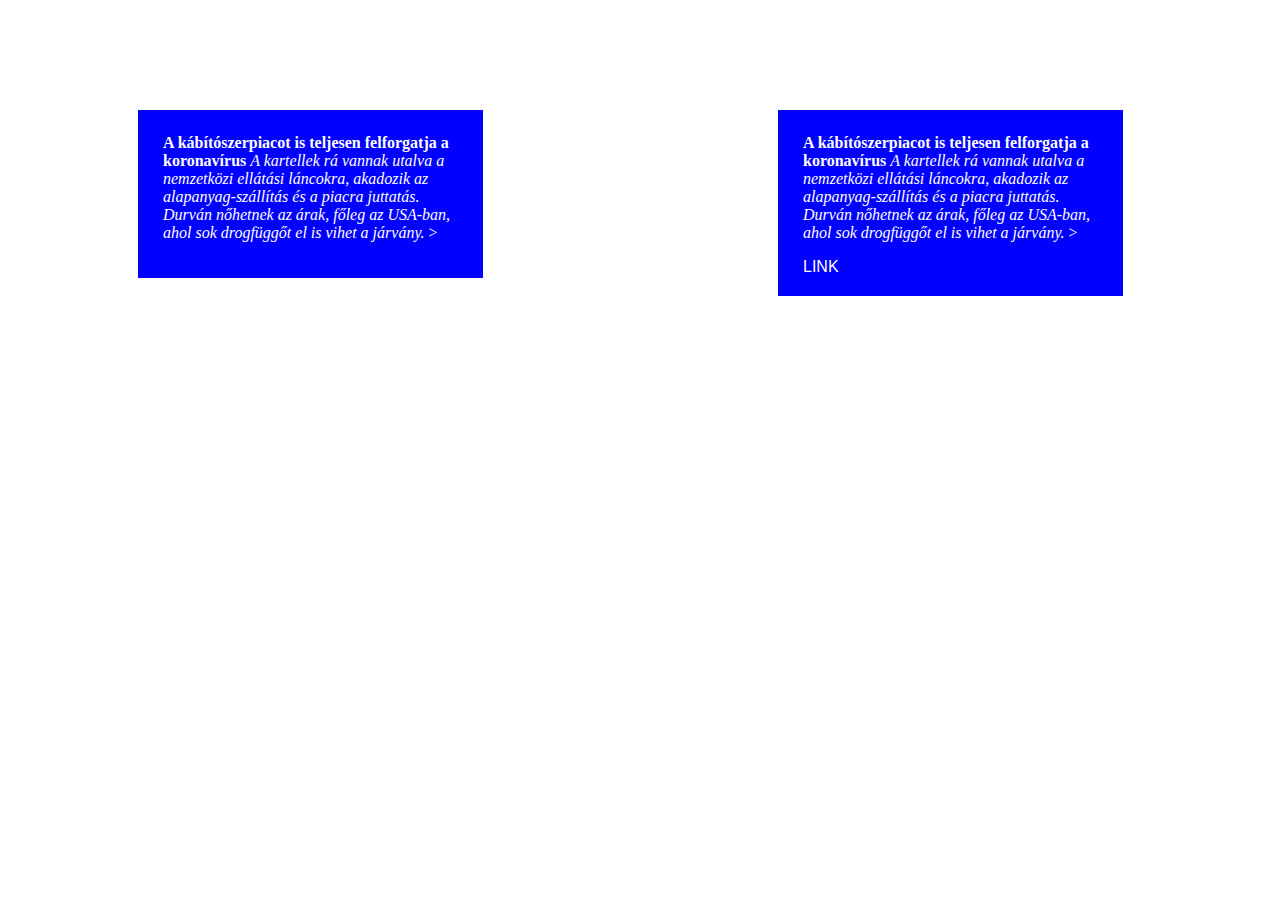
==== index.html @ 7a44e089 "Add files via upload" ====
<!doctype>
<html>
    
    <head>
    <title> MD </title>
    <meta charset="UTF8">
    <meta name="description" content="...">
    <meta name="keywords" content="...">
    <meta name="author" content="...">
    <meta name="viewport" content="width=device-width, initial-scale=1.0">

    <base href="http://e-bookmark.org" target="_blank">

    <!--css-->
    <style
           type="text/css">
        body{
            margin: 0px;
        }
    
        .box{
            width: 300px;
            background-color: #00F;
            color: white;
            padding: 3px 20px 20px 25px;
            margin: 10px;
            cursor: default;
            transition: all 1s;
            position: absolute;
        }
        
        .color{
            background-color: red;
        }
        .size{
            width: 400px;
        }
        .b1{
            top: 100px;
            left: 10%;
    
        }
        .b2{
            top: 100px;
            left: 60%;
        }
        
        .box:hover{
            background-color: red;
            padding-bottom: 20 px;
            transition: all 1s;
        
        }
        
        h1 {
            font-family: sans-serif;
        }
        /*----------------------------------------------------*/
        
        a:link{
            font-family: sans-serif;
            color: white;
            text-decoration: none;
            
        }
        a:hover{
            text-decoration: underline;
            
        }
        a:visited{
            color: white;
            text-decoration: none;
            
        }
        a:active{
            color: white;
            text-decoration: none;      
            
        }
        
        /*-------------------------------------------------------*/
        
        @media screen and (max-width:800px){
            .box{
                position: relative;
                left: 0px;
                width: 100%; calc (100% - 65px);
                font-size: 1.5em;
            }
        }
        }
    </style>

    <!--js-->
    <script type="text/javascript">

    </script>

</head>
<!--   ///////   -->
<body>
    <div class="box b1">
        <h1 HAHÓ></h1>
        <p> <b>A kábítószerpiacot is teljesen felforgatja a koronavírus</b>


        <i>A kartellek rá vannak utalva a nemzetközi ellátási láncokra, akadozik az alapanyag-szállítás és a piacra juttatás. Durván nőhetnek az árak, főleg az USA-ban, ahol sok drogfüggőt el is vihet a járvány.</i> ></p>
    </div>
    
    <div class="box b2" >
        <h1 HAHÓ></h1>
        <p> <b>A kábítószerpiacot is teljesen felforgatja a koronavírus</b>


        <i>A kartellek rá vannak utalva a nemzetközi ellátási láncokra, akadozik az alapanyag-szállítás és a piacra juttatás. Durván nőhetnek az árak, főleg az USA-ban, ahol sok drogfüggőt el is vihet a járvány.</i> ></p>
        <a href="https://www.google.com/" target="_blank">LINK</a>
    </div>
    
</body></html>
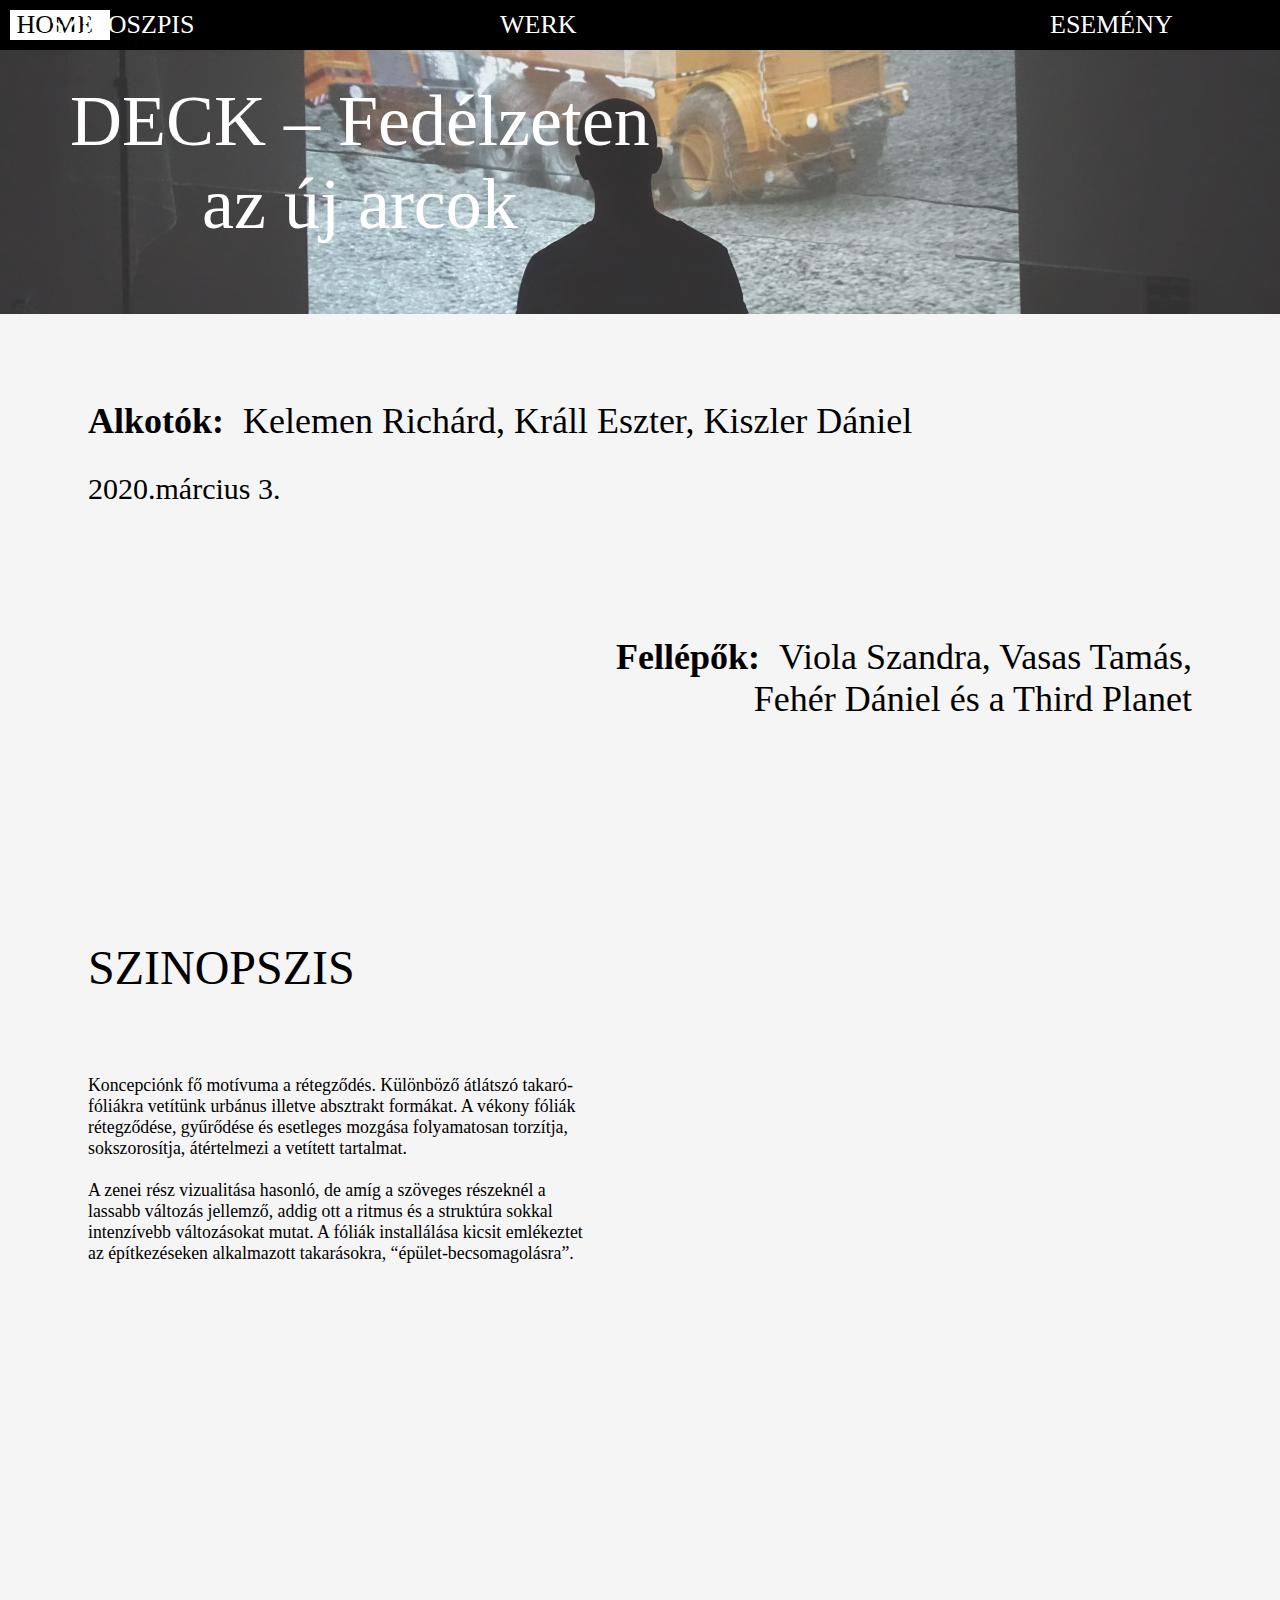
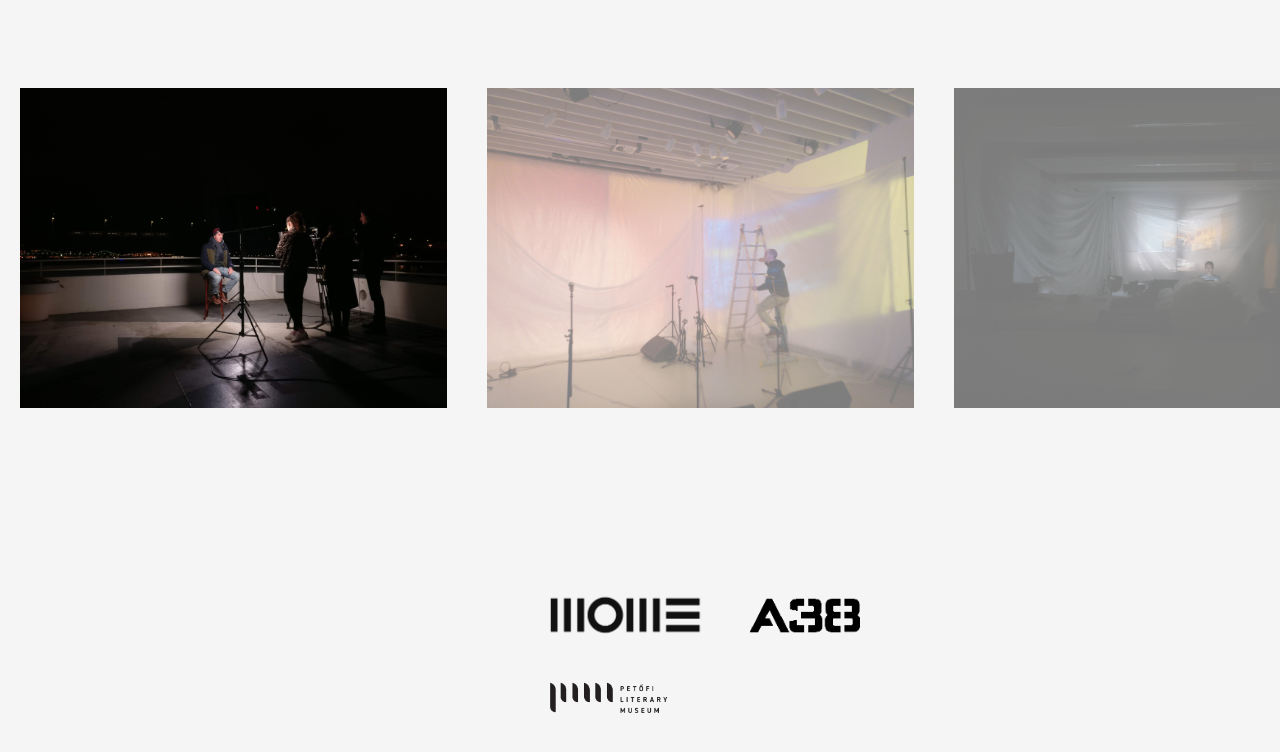
==== commit 91ed9dfa: "Add files via upload" ====
--- a/index.html
+++ b/index.html
@@ -1,119 +1,217 @@
 <!doctype>
 <html>
-    
-    <head>
+
+<!-- /////////////////////// -->
+
+<head>
     <title> MD </title>
-    <meta charset="UTF8">
+    <meta charset="utf-8">
     <meta name="description" content="...">
     <meta name="keywords" content="...">
     <meta name="author" content="...">
     <meta name="viewport" content="width=device-width, initial-scale=1.0">
 
-    <base href="http://e-bookmark.org" target="_blank">
-
+    <link href="https://fonts.googleapis.com/css?family=Montserrat:400,700&display=swap&subset=latin-ext" rel="stylesheet">
+
+    <link href="vegleges_design.css" rel="stylesheet" type="text/css">
     <!--css-->
-    <style
-           type="text/css">
-        body{
+
+    <link rel="stylesheet" type="text/css" href="slick/slick.css" />
+    <link rel="stylesheet" type="text/css" href="slick/slick-theme.css" />
+
+    <style type="text/css">
+        body {
             margin: 0px;
-        }
-    
-        .box{
-            width: 300px;
-            background-color: #00F;
-            color: white;
-            padding: 3px 20px 20px 25px;
-            margin: 10px;
-            cursor: default;
-            transition: all 1s;
-            position: absolute;
-        }
-        
-        .color{
-            background-color: red;
-        }
-        .size{
-            width: 400px;
-        }
-        .b1{
-            top: 100px;
-            left: 10%;
-    
-        }
-        .b2{
-            top: 100px;
-            left: 60%;
-        }
-        
-        .box:hover{
-            background-color: red;
-            padding-bottom: 20 px;
-            transition: all 1s;
-        
-        }
-        
-        h1 {
-            font-family: sans-serif;
-        }
-        /*----------------------------------------------------*/
-        
-        a:link{
-            font-family: sans-serif;
-            color: white;
-            text-decoration: none;
+            overflow: hidden;
+        }
+
+        * {
+            box-sizing: border-box;
+        }
+
+        .slick {
+            width: 1400px;
+            height: 500px;
+            margin: 50px auto;
+            float: none;
+            clear: both;
+        }
+
+        .slick-slide {
+            margin: 0px 20px;
+        }
+
+        .slick-slide img {
+            width: 100%;
+        }
+
+        .slick-prev:before,
+        .slick-next:before {
+            color: black;
+        }
+
+
+        .slick-slide {
+            transition: all ease-in-out .3s;
+            opacity: .2;
+        }
+
+        .slick-active {
+            opacity: .5;
+        }
+
+        .slick-current {
+            opacity: 1;
+        }
+    </style>
+
+
+    <!--js-->
+    <script src="https://code.jquery.com/jquery-1.12.4.js"></script>
+    <script type="text/javascript" src="slick/slick.min.js"></script>
+    <script type="text/javascript">
+        $(document).ready(function() {
+
+            /* $('.slick').slick({
+ dots: true,
+ infinite: true,
+ speed: 300,
+ slidesToShow: 1,
+ adaptiveHeight: true
+ });*/
+
+
+            $('.slick').slick({
+                slidesToShow: 3,
+                slidesToScroll: 1,
+                autoplay: true,
+                autoplaySpeed: 2600,
+            });
+            /*$('.slick').slick({
+                centerMode: true,
+                centerPadding: '60px',
+                slidesToShow: 3,
+                responsive: [{
+                        breakpoint: 768,
+                        settings: {
+                            arrows: false,
+                            centerMode: true,
+                            centerPadding: '40px',
+                            slidesToShow: 3
+                        }
+                    },
+                    {
+                        breakpoint: 480,
+                        settings: {
+                            arrows: false,
+                            centerMode: true,
+                            centerPadding: '40px',
+                            slidesToShow: 1
+                        }
+                    }
+                ]
+            });*/
+        }); // end ready
+    </script>
+
+
+
+</head>
+
+
+
+<body>
+    <!-- /////////////////////// -->
+    <div class="head">
+        <div class="home">&nbsp;home</div>
+        <!--        <div class="menu"></div>-->
+        <div class="szinopszisbutton"><a href="#cim">szinoszpis</a></div>
+        <div class="werkbutton"><a href="#werk">werk</a></div>
+        <div class="esemenybutton"><a href="https://www.facebook.com/events/a38-haj%C3%B3/pim-az-a38-haj%C3%B3n-deck-viola-sz-vasas-t-feh%C3%A9r-d-third-planet/597794727434693/" target="_blank">esemény</a></div>
+
+    </div>
+    <!-- /////////////////////// -->
+    <div class="container">
+        <div class="box">
+
+            <div class="image">
+                <img src="img/werk/head.jpg" width="100%">
+            </div>
+            <div class="deck">DECK – Fedélzeten <br>az új arcok</div>
+        </div><!-- end .box -->
+
+        <div class="box2">
+            <div class="alkotok">
+                <!--<h3>Alkotók:</h3>
+                <p>Králl Eszter, Kelemen Richárd, Kiszler Dániel</p>-->
+                <span class="megnevezes">Alkotók: </span> <span class="nevek">Kelemen Richárd, Králl Eszter, Kiszler Dániel</span>
+            </div>
+            <div class="datum">
+                <p>2020.március 3.</p>
+            </div>
+            <div class="fellepok">
+                <!--<h3>Fellépők:</h3>
+                <p>Viola Szandra, Vasas Tamás,<br>
+                    Fehér Dániel és a Third Planet</p>-->
+                <span class="megnevezes">Fellépők: </span> <span class="nevek">Viola Szandra, Vasas Tamás,<br>
+                    Fehér Dániel és a Third Planet</span>
+            </div>
+        </div><!-- end .box2 -->
+
+
+        <div class="szinopszis">
+
+            <div class="box3">
+                <div id="cim">szinopszis</div>
+
+                <div class="szoveg">
+                    Koncepciónk fő motívuma a rétegződés. Különböző átlátszó takaró-fóliákra vetítünk urbánus illetve absztrakt formákat. A vékony fóliák rétegződése, gyűrődése és esetleges mozgása folyamatosan torzítja, sokszorosítja, átértelmezi a vetített tartalmat. <br><br> A zenei rész vizualitása hasonló, de amíg a szöveges részeknél a lassabb változás jellemző, addig ott a ritmus és a struktúra sokkal intenzívebb változásokat mutat. A fóliák installálása kicsit emlékeztet az építkezéseken alkalmazott takarásokra, “épület-becsomagolásra”.
+                </div>
+                </div>
+                <div class="video">
+
+                    <iframe width="710" height="460" src="https://www.youtube.com/embed/FatHU_Lfm34" frameborder="0" allow="accelerometer; autoplay; encrypted-media; gyroscope; picture-in-picture" allowfullscreen></iframe>
+                </div>
+
+
+
             
-        }
-        a:hover{
-            text-decoration: underline;
-            
-        }
-        a:visited{
-            color: white;
-            text-decoration: none;
-            
-        }
-        a:active{
-            color: white;
-            text-decoration: none;      
-            
-        }
-        
-        /*-------------------------------------------------------*/
-        
-        @media screen and (max-width:800px){
-            .box{
-                position: relative;
-                left: 0px;
-                width: 100%; calc (100% - 65px);
-                font-size: 1.5em;
-            }
-        }
-        }
-    </style>
-
-    <!--js-->
-    <script type="text/javascript">
-
-    </script>
-
-</head>
-<!--   ///////   -->
-<body>
-    <div class="box b1">
-        <h1 HAHÓ></h1>
-        <p> <b>A kábítószerpiacot is teljesen felforgatja a koronavírus</b>
-
-
-        <i>A kartellek rá vannak utalva a nemzetközi ellátási láncokra, akadozik az alapanyag-szállítás és a piacra juttatás. Durván nőhetnek az árak, főleg az USA-ban, ahol sok drogfüggőt el is vihet a járvány.</i> ></p>
-    </div>
-    
-    <div class="box b2" >
-        <h1 HAHÓ></h1>
-        <p> <b>A kábítószerpiacot is teljesen felforgatja a koronavírus</b>
-
-
-        <i>A kartellek rá vannak utalva a nemzetközi ellátási láncokra, akadozik az alapanyag-szállítás és a piacra juttatás. Durván nőhetnek az árak, főleg az USA-ban, ahol sok drogfüggőt el is vihet a járvány.</i> ></p>
-        <a href="https://www.google.com/" target="_blank">LINK</a>
-    </div>
-    
-</body></html>+
+
+
+
+        </div><!-- end .szinopszis -->
+        <div class="vizual">
+
+
+            <div id="werk"></div>
+            <div class="slick">
+                <div><img src="img/werk/IMG_20200303_195701.jpg" width="100%"></div>
+                <div><img src="img/werk/IMG_20200303_172416.jpg" width="100%"></div>
+                <div><img src="img/werk/IMG_20200228_195022.jpg" width="100%"></div>
+                <div><img src="img/werk/IMG_20200228_195022.jpg" width="100%"></div>
+            </div>
+
+
+
+
+            <div class="logok">
+                <div class="momelogo">
+                    <img src="img/logok/mome_emblema2.png" width="100%"></div>
+                <div class="a38logo"><img src="img/logok/a38-logo-blck.png" width="100%"></div>
+                <div class="pimlogo"><img src="img/logok/pim_logo.png" width="100%"></div>
+            </div>
+
+        </div><!-- end .vizual -->
+
+
+
+
+
+
+
+
+    </div> <!-- end .container -->
+
+
+</body></html>
--- a/vegleges_design.css
+++ b/vegleges_design.css
@@ -0,0 +1,291 @@
+body {
+    margin: 0px;
+}
+
+html {
+    overflow: scroll;
+    background-color: whitesmoke;
+}
+
+/*--------------------------------*/
+
+.head {
+    width: 100%;
+    height: 50px;
+    background-color: black;
+    position: fixed;
+    z-index: 1000;
+}
+
+.home {
+    width: 100px;
+    height: 30px;
+    background-color: white;
+    position: absolute;
+    top: 10px;
+    left: 10px;
+    font-family: Gotham;
+    text-transform: uppercase;
+    font-size: 26px;
+
+}
+
+.menu {
+    width: 30px;
+    height: 30px;
+    background-color: white;
+    position: absolute;
+    right: 10px;
+    top: 10px;
+    border-radius: 15px;
+}
+
+.szinopszisbutton {
+    width: 30px;
+    height: 30px;
+    position: absolute;
+    right: 1200px;
+    top: 10px;
+    border-radius: 15px;
+    color: white;
+    font-family: Gotham;
+    text-transform: uppercase;
+    font-size: 26px;
+
+
+
+}
+
+.werkbutton {
+    width: 30px;
+    height: 30px;
+    position: absolute;
+    right: 750px;
+    top: 10px;
+    border-radius: 15px;
+    color: white;
+    font-family: Gotham;
+    text-transform: uppercase;
+    font-size: 26px;
+
+
+}
+
+.esemenybutton {
+    width: 30px;
+    height: 30px;
+    position: absolute;
+    right: 200px;
+    top: 10px;
+    border-radius: 15px;
+    color: white;
+    font-family: Gotham;
+    text-transform: uppercase;
+    font-size: 26px;
+
+}
+
+
+a {
+    color: white;
+    text-decoration: none;
+}
+
+a:visited {
+    color: white;
+}
+
+a:hover,
+a:active,
+a:focus {
+    color: white;
+}
+
+
+
+/*--------------------------------*/
+
+.container {
+    font-family: Gotham;
+    font-style: normal;
+
+
+}
+
+.box {
+    position: relative;
+    text-align: center;
+    color: white;
+}
+
+.deck {
+    color: white;
+    font-size: 72px;
+    position: absolute;
+    top: 80px;
+    left: 70px;
+
+
+}
+
+.image {
+    width: 100%;
+    height: 400px;
+    float: left;
+    position: relative;
+    padding-bottom: 86px;
+    opacity: 0.8;
+
+
+}
+
+/*-------end .box-----------*/
+
+.box2 {
+    margin-left: 88px;
+
+}
+
+.alkotok {
+    font-size: 36px;
+
+}
+
+.megnevezes {
+    font-weight: 700;
+    padding-right: 10px;
+}
+
+.fellepok {
+
+    text-align: right;
+    margin-right: 88px;
+    font-size: 36px;
+    padding-top: 100px;
+
+}
+
+.nevek {
+    font-weight: 300;
+}
+
+.datum {
+    font-size: 30px;
+}
+
+/*----------end .box2-------------*/
+
+
+.szinopszis {
+    width: 100%;
+    height: auto;
+    margin-left: 88px;
+    margin-right: 88px;
+    padding-top: 220px;
+    padding-bottom: 0px;
+    /*background: red;*/
+    display: inline-block;
+
+
+}
+
+.box3 {
+    float: left;
+    width: 500px;
+    padding-bottom: 50px;
+    /*background: blue;*/
+    margin-right: auto;
+}
+
+#cim {
+    text-transform: uppercase;
+    font-size: 48px;
+    padding-bottom: 80px;
+
+}
+
+.video {
+
+    width: 50%;
+    position: relative;
+    margin-right: 10px;
+    margin-bottom: 30px;
+    display: inline-block;
+   /* background: green;*/
+    padding-left: 200px;
+    padding-top: 8px;
+    
+
+
+}
+
+.szoveg {
+    
+    font-size: calc(5px + 1vw);
+    font-weight: 300;
+
+    width: 100%;
+    /* padding-bottom: 20px;
+    padding-right: 40px;*/
+
+
+
+}
+
+
+
+
+
+/*----------end .szinopszis-------------*/
+.vizual {
+    padding-top: 100px;
+}
+
+.slick {
+    padding-top: 100px;
+}
+
+.logok {
+
+    padding-top: 50px;
+    padding-right: 300px;
+    padding-left: 500px;
+}
+
+.momelogo {
+    width: 210px;
+    height: 82px;
+    float: left;
+    padding-left: 40px;
+}
+
+.a38logo {
+    width: 150px;
+    height: 82px;
+    float: left;
+    padding-left: 40px;
+}
+
+.pimlogo {
+    width: 170px;
+    height: 82px;
+    float: left;
+    padding-top: 10px;
+    padding-left: 40px;
+}
+
+
+
+
+
+
+
+
+
+
+.image img,
+.image video {
+    width: 100%;
+    height: 100%;
+    object-fit: cover;
+}
